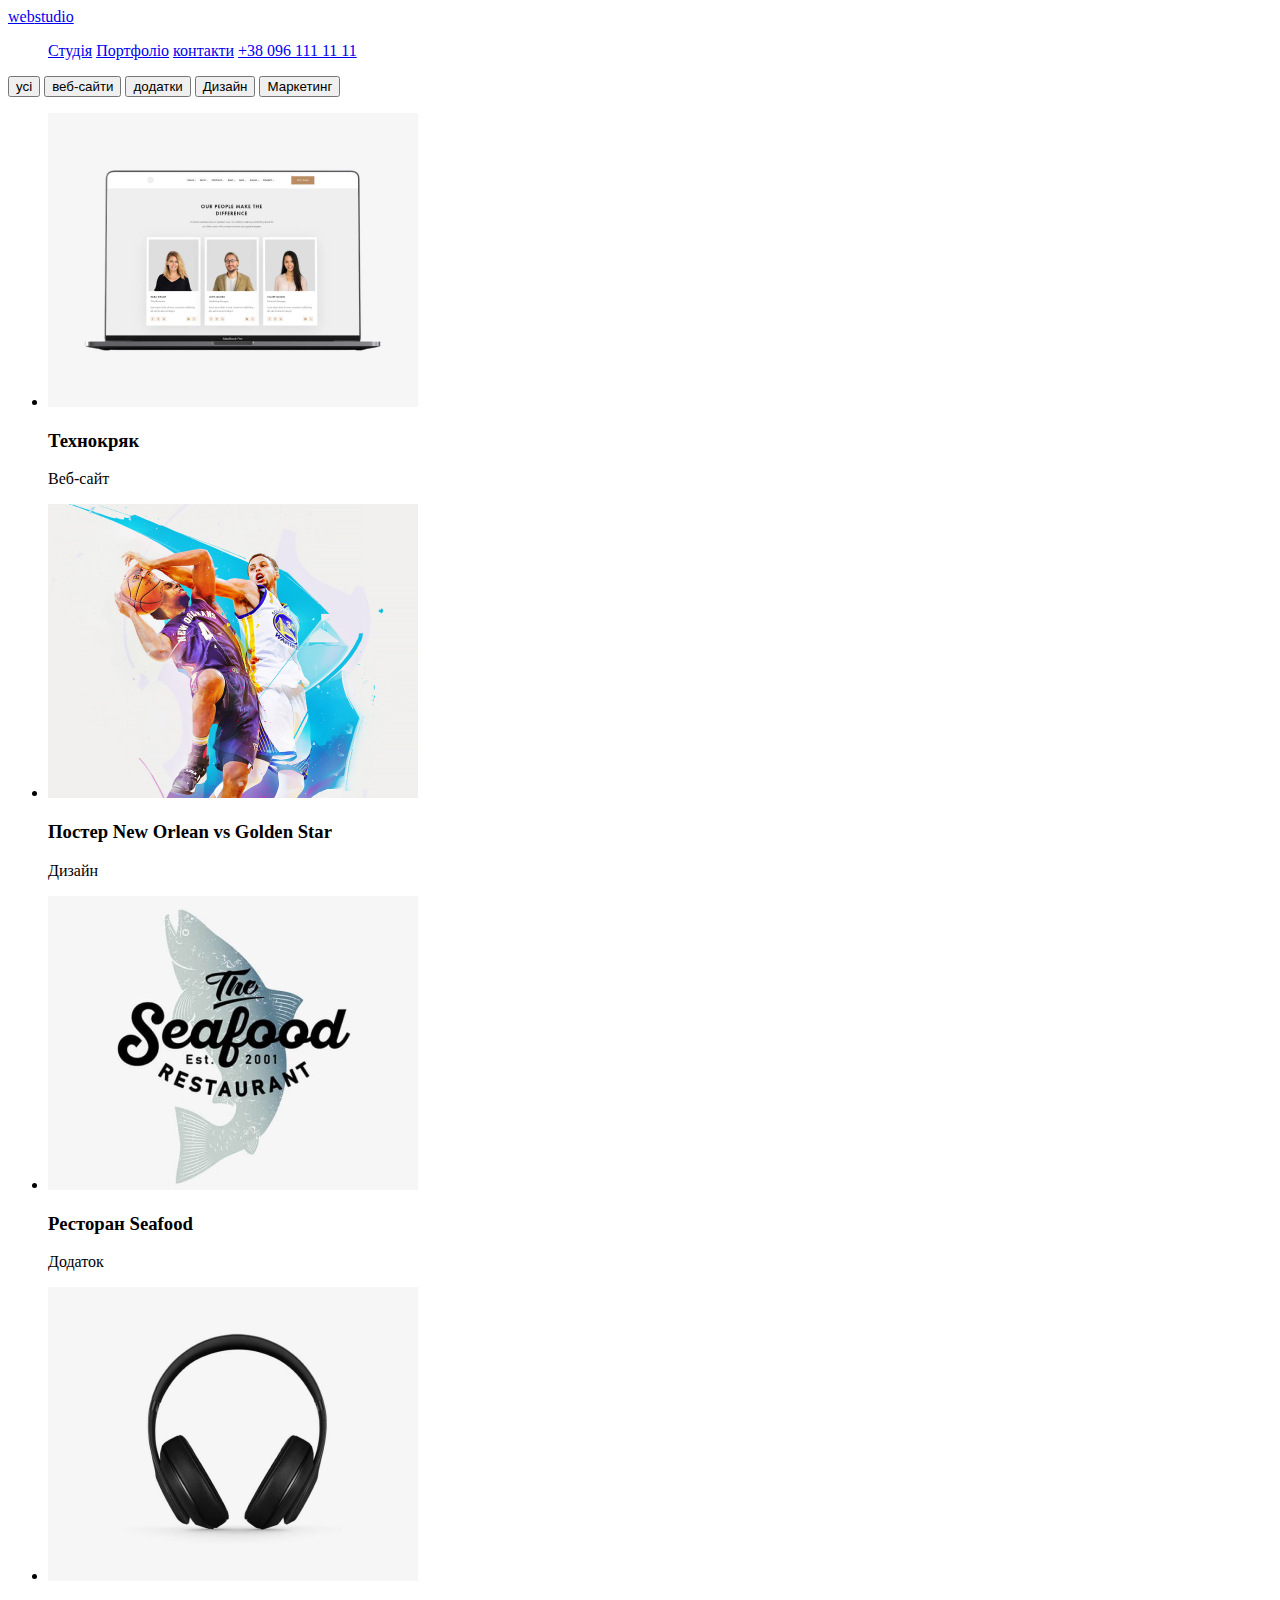
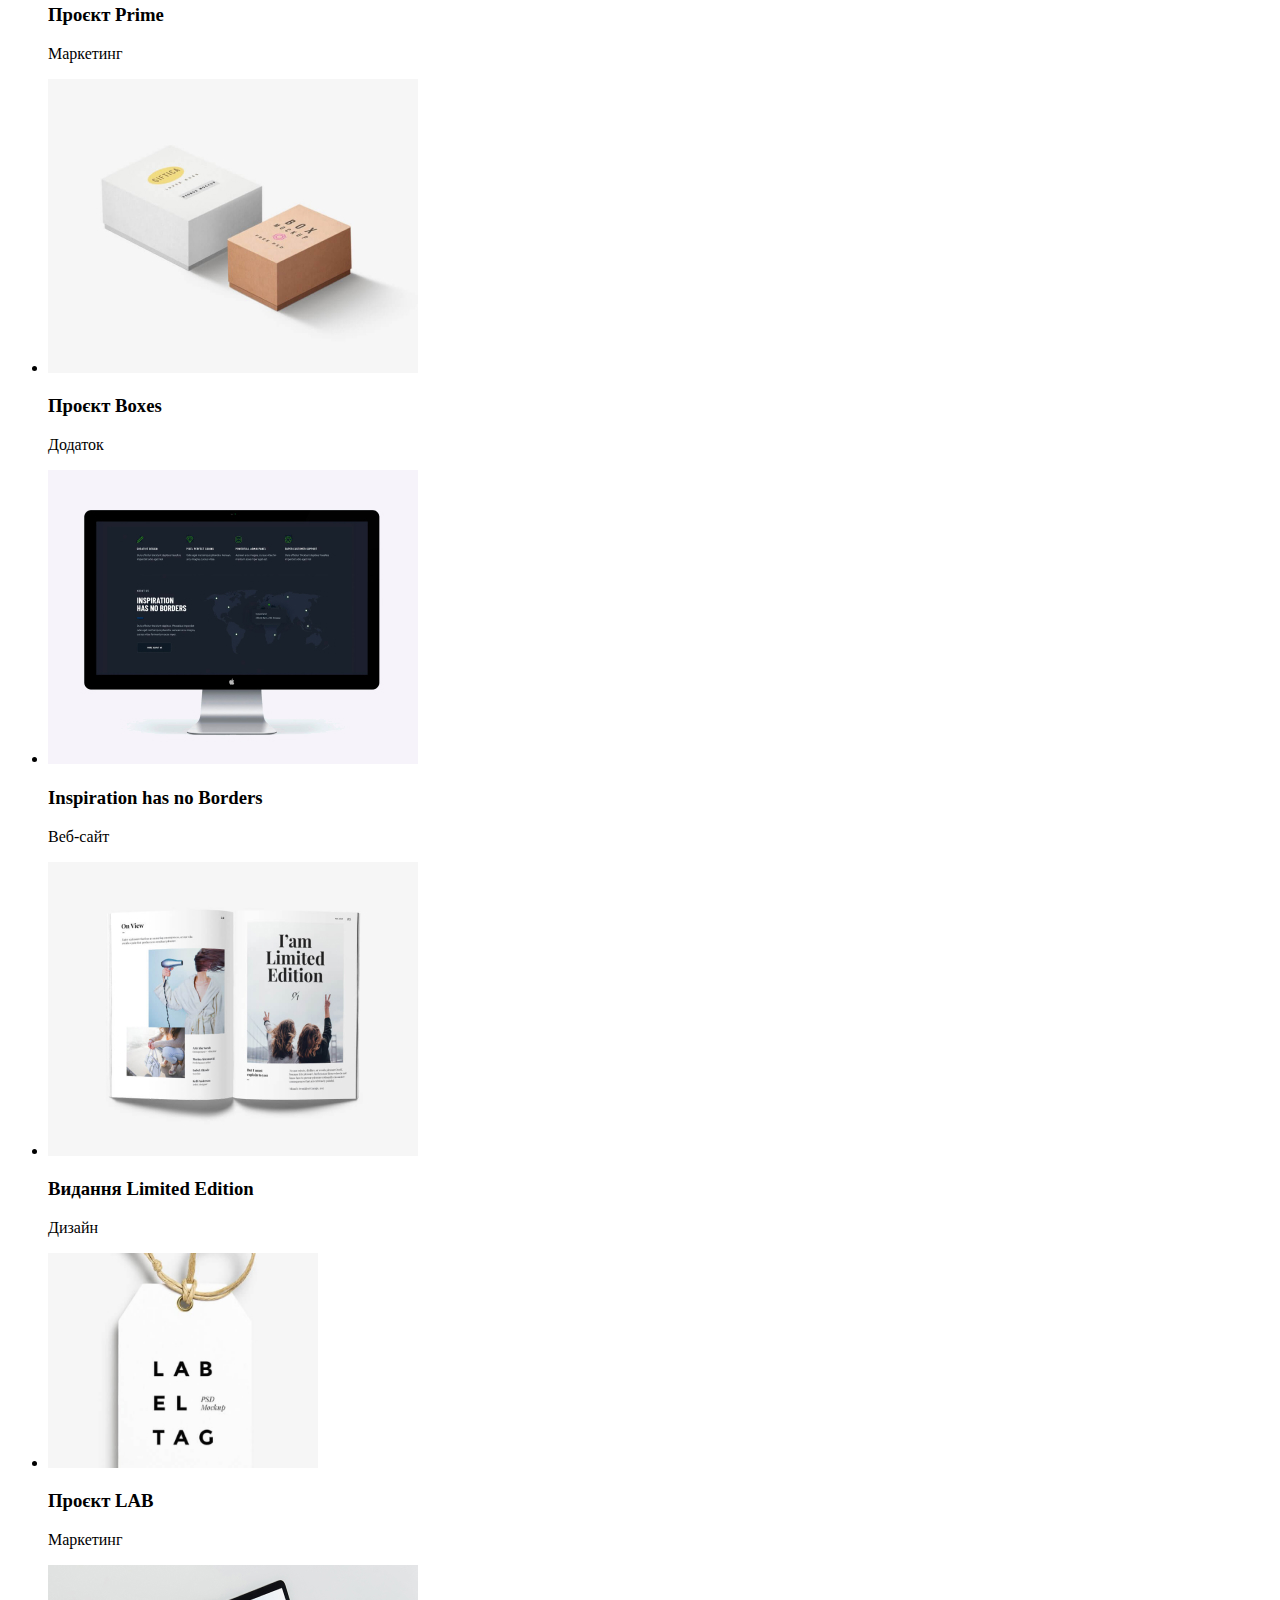
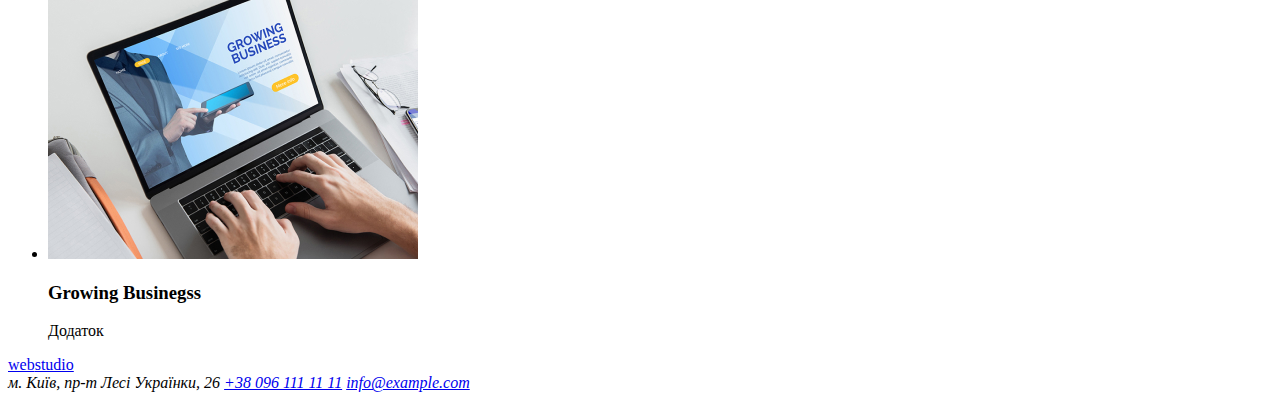
==== portfolio.html @ c8f43d32 "add commit" ====
<!DOCTYPE html>
<html lang="en">
<head>
    <meta charset="UTF-8">
    <meta name="viewport" content="width=device-width, initial-scale=1.0">
    <title>Document</title>
</head>
<body>
    <header>
        <a href="index.html"><span>web</span>studio</a>
        <nav>
        <ul>
            <a href="index.html">Студія</a>
            <a href="pjrtfolio.html">Портфоліо</a>
            <a href="#контакти">контакти</a>
            <a href="tel:+38 096 111 11 11">+38 096 111 11 11</a>
            <a href="mailto:info@devstudio.com"></a>
        </ul>
        </nav>
        </header>
        <main>
        <nav>
            <button>усі</button>
            <button>веб-сайти</button>
            <button>додатки</button>
            <button>Дизайн</button>
            <button>Маркетинг</button>  
        </nav>
        <ul>
            <li>
                <img src="./image/img(24).jpg" alt="">
                <h3>Технокряк</h3>
                <p>Веб-сайт</p>
            </li>
            <li>
                <img src="./image/img(25).jpg" alt="">
                <h3>Постер New Orlean vs Golden Star</h3>
                <p>Дизайн</p>
            </li>
            <li>
                <img src="./image/img(26).jpg" alt="">
                <h3>Ресторан Seafood</h3>
                <p>Додаток</p>
            </li>
            <li>
                <img src="./image/img(27).jpg" alt="">
                <h3>Проєкт Prime</h3>
                <p>Маркетинг</p>
            </li>
            <li>
                <img src="./image/img(28).jpg" alt="">
                <h3>Проєкт Boxes</h3>
                <p>Додаток</p>
            </li>
            <li>
                <img src="./image/img(29).jpg" alt="">
                <h3>Inspiration has no Borders</h3>
                <p>Веб-сайт</p>
            </li>
            <li>
                <img src="./image/img(30).jpg" alt="">
                <h3>Видання Limited Edition</h3>
                <p>Дизайн</p>
            </li>
            <li>
                <img src="./image/img(31).jpg" alt="" width="270">
                <h3>Проєкт LAB</h3>
                <p>Маркетинг</p>
            </li>
            <li>
                <img src="./image/img(32).jpg" alt="">
                <h3>Growing Businegss</h3>
                <p>Додаток</p>
            </li>
        </ul>
    </main>
    <footer>
        <a href="#webstudio"><span>web</span>studio</a>
        <address>
            <span>м. Київ, пр-т Лесі Українки, 26</span>
            <a href="tel:+38 096 111 11 11">+38 096 111 11 11</a>
            <a href="mailto:info@example.com">info@example.com</a>
        </address>
    </footer>
</body>
</html>
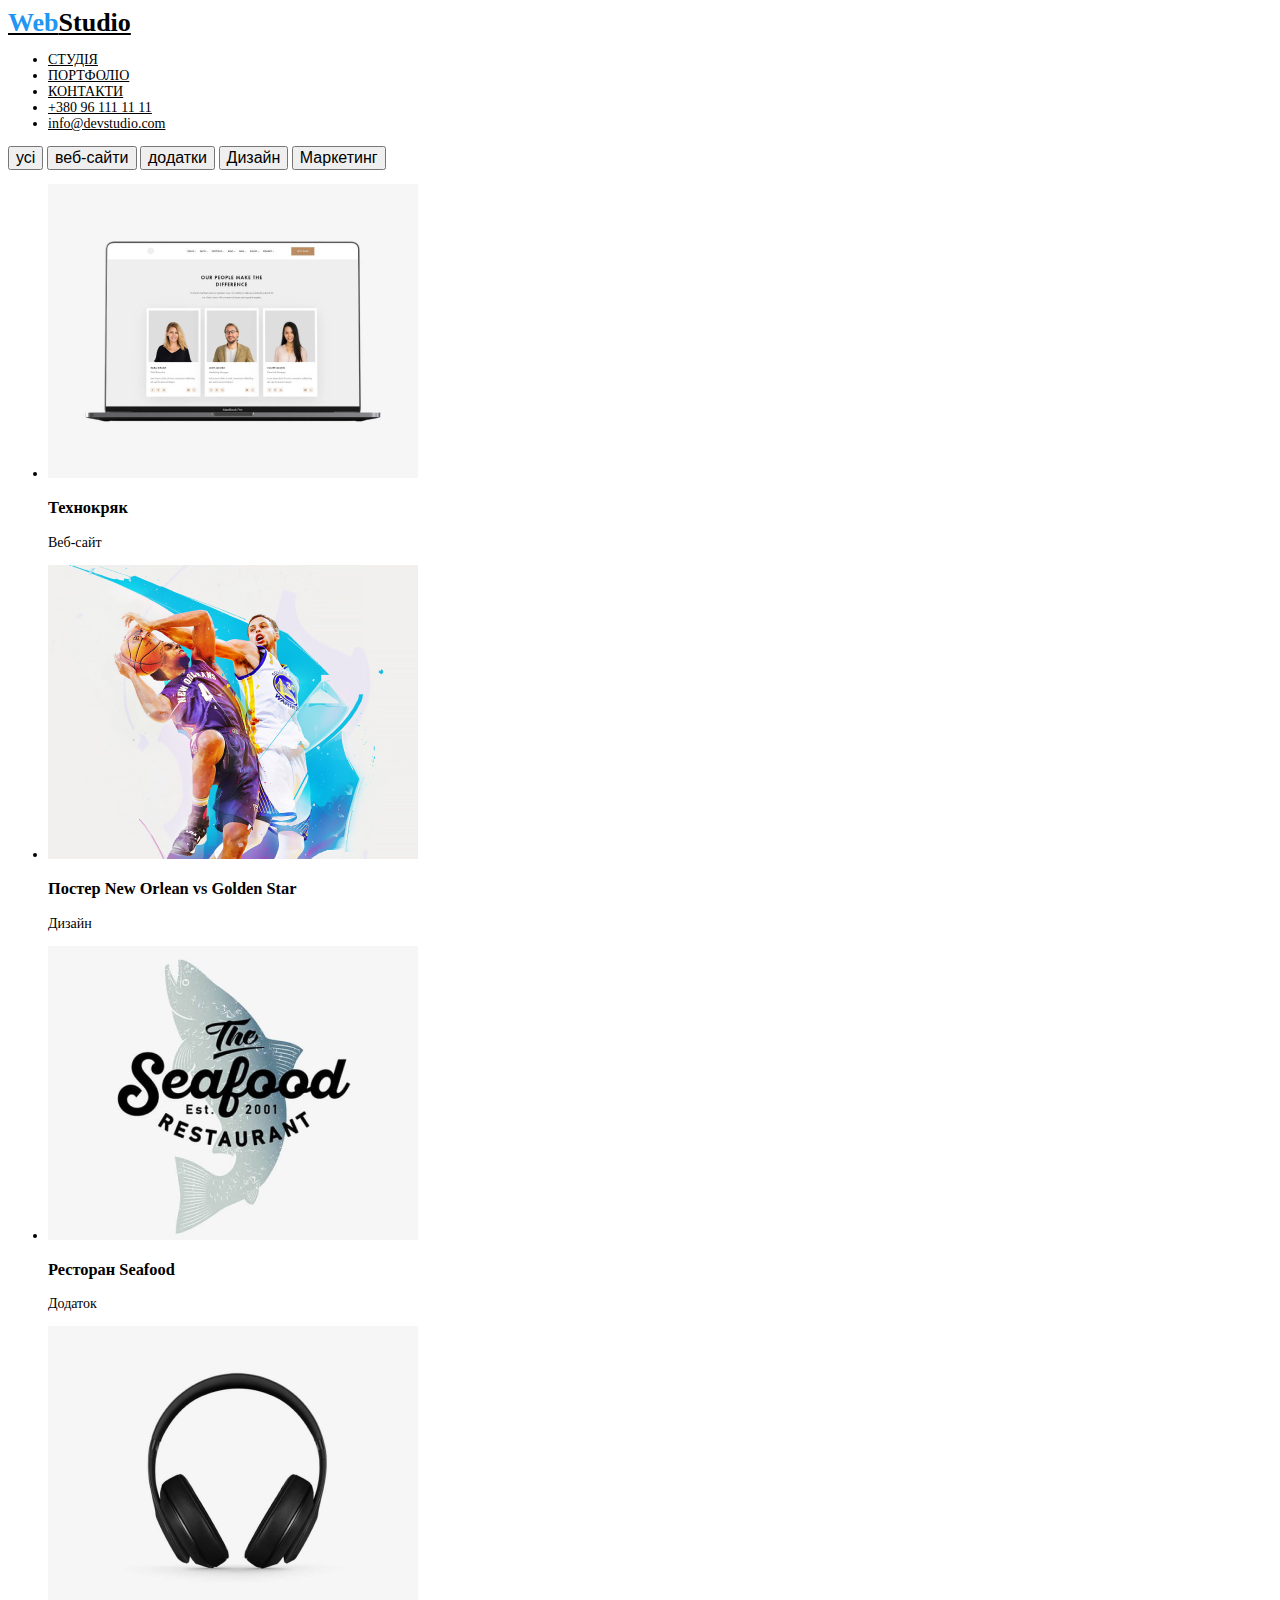
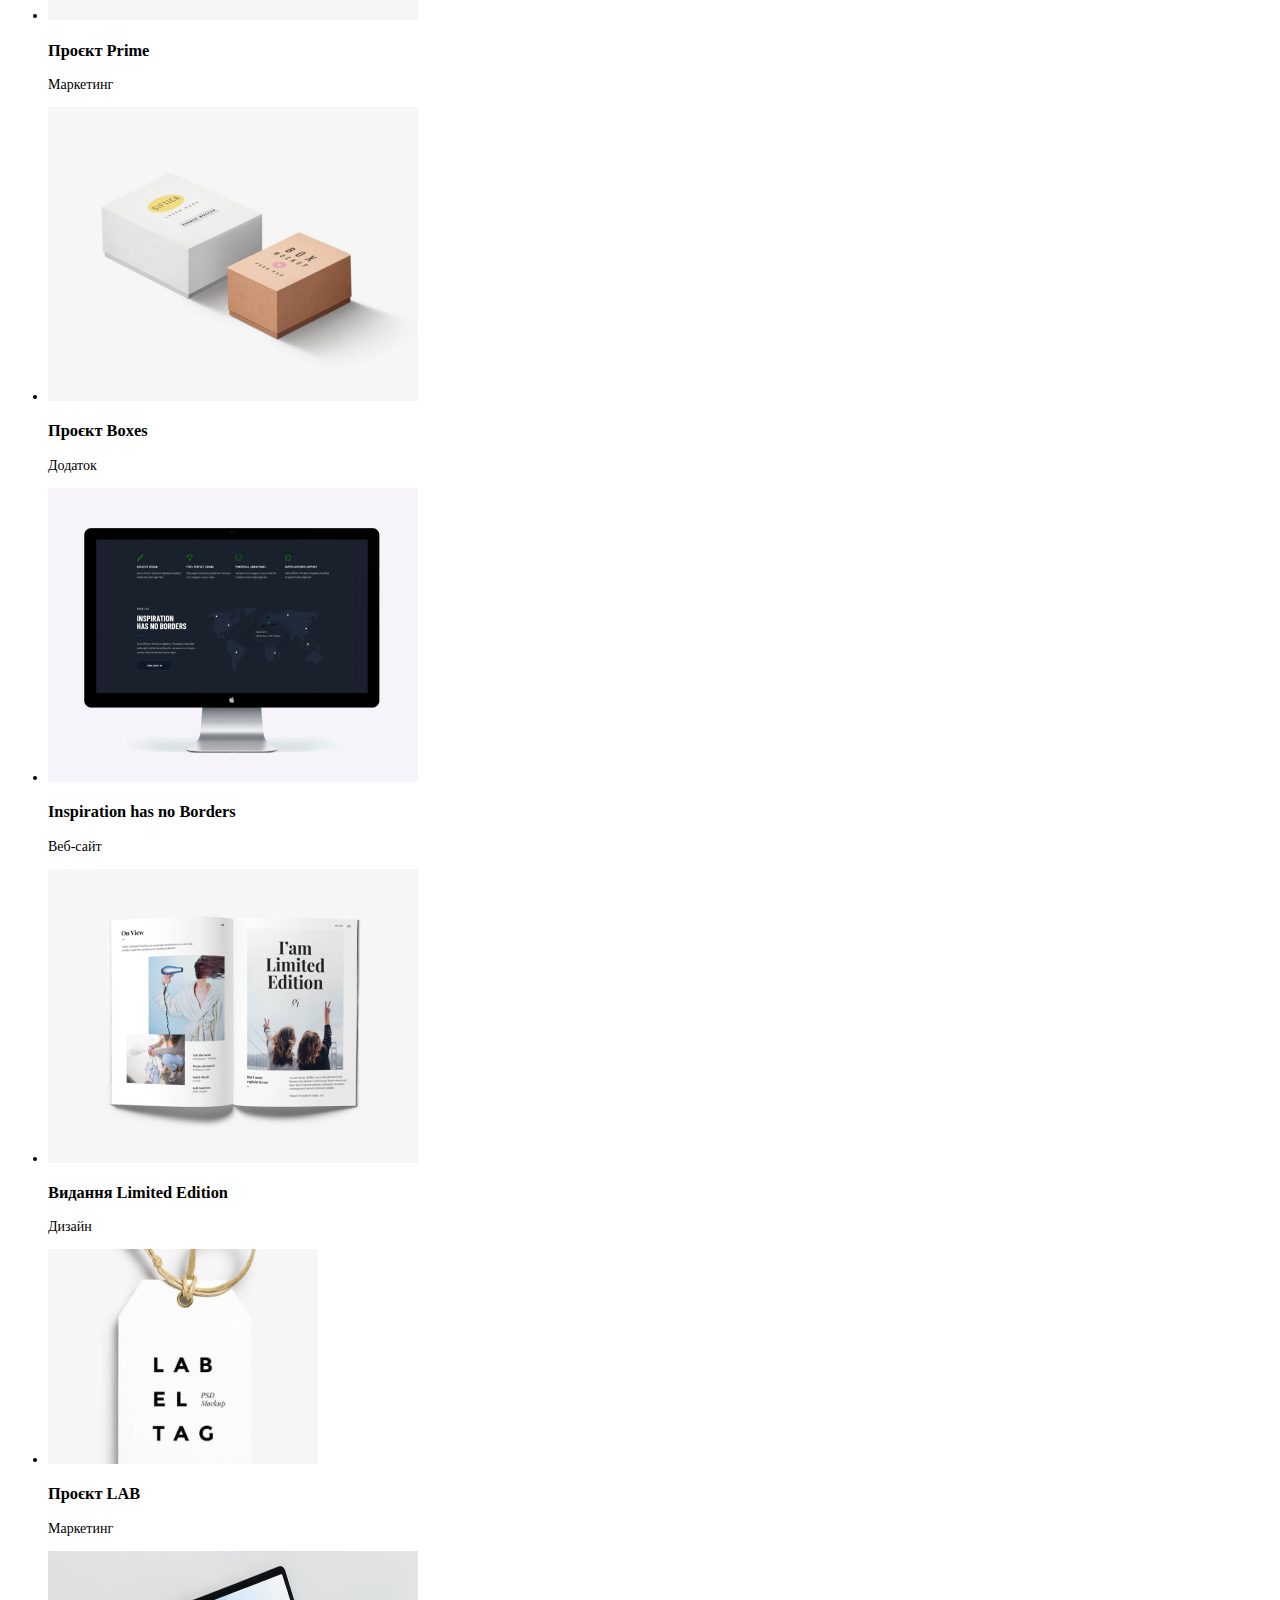
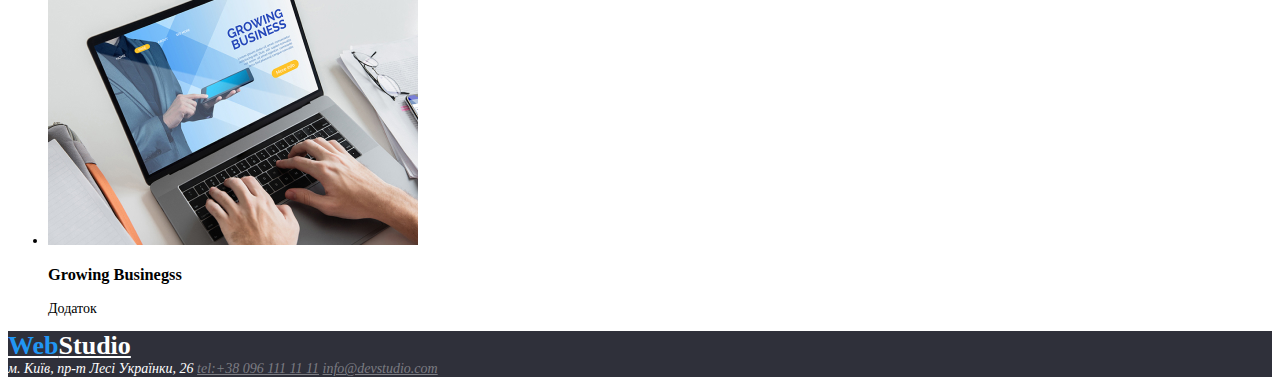
==== commit 37bd48d7: "add commit" ====
--- a/portfolio.html
+++ b/portfolio.html
@@ -3,28 +3,32 @@
 <head>
     <meta charset="UTF-8">
     <meta name="viewport" content="width=device-width, initial-scale=1.0">
+    <link rel="preconnect" href="https://fonts.googleapis.com">
+<link rel="preconnect" href="https://fonts.gstatic.com" crossorigin>
+<link href="https://fonts.googleapis.com/css2?family=Raleway:ital,wght@0,100..900;1,100..900&family=Roboto:ital,wght@0,100;0,300;0,400;0,500;0,700;0,900;1,100;1,300;1,400;1,500;1,700;1,900&display=swap" rel="stylesheet">
+<link rel="stylesheet" href="./css/style.css">
     <title>Document</title>
 </head>
 <body>
     <header>
-        <a href="index.html"><span>web</span>studio</a>
+        <a  href="./index.html" class="logo"><span class="logoweb">Web</span>Studio</a>
         <nav>
-        <ul>
-            <a href="index.html">Студія</a>
-            <a href="pjrtfolio.html">Портфоліо</a>
-            <a href="#контакти">контакти</a>
-            <a href="tel:+38 096 111 11 11">+38 096 111 11 11</a>
-            <a href="mailto:info@devstudio.com"></a>
-        </ul>
+            <ul>
+                <li><a href="#студія">СТУДІЯ</a></li>
+                <li><a href="./portfolio.html">ПОРТФОЛІО</a></li>
+                <li><a href="#контакти">КОНТАКТИ</a></li>
+                <li><a href="tel:+380 96 111 11 11">+380 96 111 11 11</a></li>
+                <li><a href="mailto: info@devstudio.com">info@devstudio.com</a></li>
+            </ul>
         </nav>
-        </header>
+    </header>
         <main>
         <nav>
-            <button>усі</button>
-            <button>веб-сайти</button>
-            <button>додатки</button>
-            <button>Дизайн</button>
-            <button>Маркетинг</button>  
+            <button class="filtr">усі</button>
+            <button class="filtr">веб-сайти</button>
+            <button class="filtr">додатки</button>
+            <button class="filtr">Дизайн</button>
+            <button class="filtr">Маркетинг</button>  
         </nav>
         <ul>
             <li>
@@ -74,12 +78,12 @@
             </li>
         </ul>
     </main>
-    <footer>
-        <a href="#webstudio"><span>web</span>studio</a>
+    <footer class="banner">
+        <a  href="./index.html" class="logo"><span class="logoweb">Web</span>Studio</a>
         <address>
             <span>м. Київ, пр-т Лесі Українки, 26</span>
-            <a href="tel:+38 096 111 11 11">+38 096 111 11 11</a>
-            <a href="mailto:info@example.com">info@example.com</a>
+            <a href="tel:+38 096 111 11 11">tel:+38 096 111 11 11</a>
+            <a href="mailto: info@devstudio.com">info@devstudio.com</a>
         </address>
     </footer>
 </body>
--- a/css/style.css
+++ b/css/style.css
@@ -0,0 +1,43 @@
+body {
+    font-family: "Roboto" sans-serif;
+    font-size: 14px;
+}
+.logoweb{
+    color:#2196F3;
+}
+.logo {
+    font-family: "Raleway" sans-serif;
+    font-size: 26px;
+    font-weight: 700;
+}
+.filtr {
+    font-family: "Roboto" sans-serif;
+    font-size: 16px;
+}
+.desc {
+    font-size: 16px;
+    line-height: 26px;
+}
+header a{
+    color: black;
+}
+.banner{
+    background-color: #2F303A;
+    color: #ffffff;
+}
+.button{
+   background-color:#2196F3;
+   color: #ffffff;
+}
+.logoweb{
+    color: #2196F3;
+}
+address a{
+    color: #FFFFFF60;
+}
+.banner a{
+    background-color: #2F303A;
+}
+footer>a{
+    color: #FFFFFF;
+}